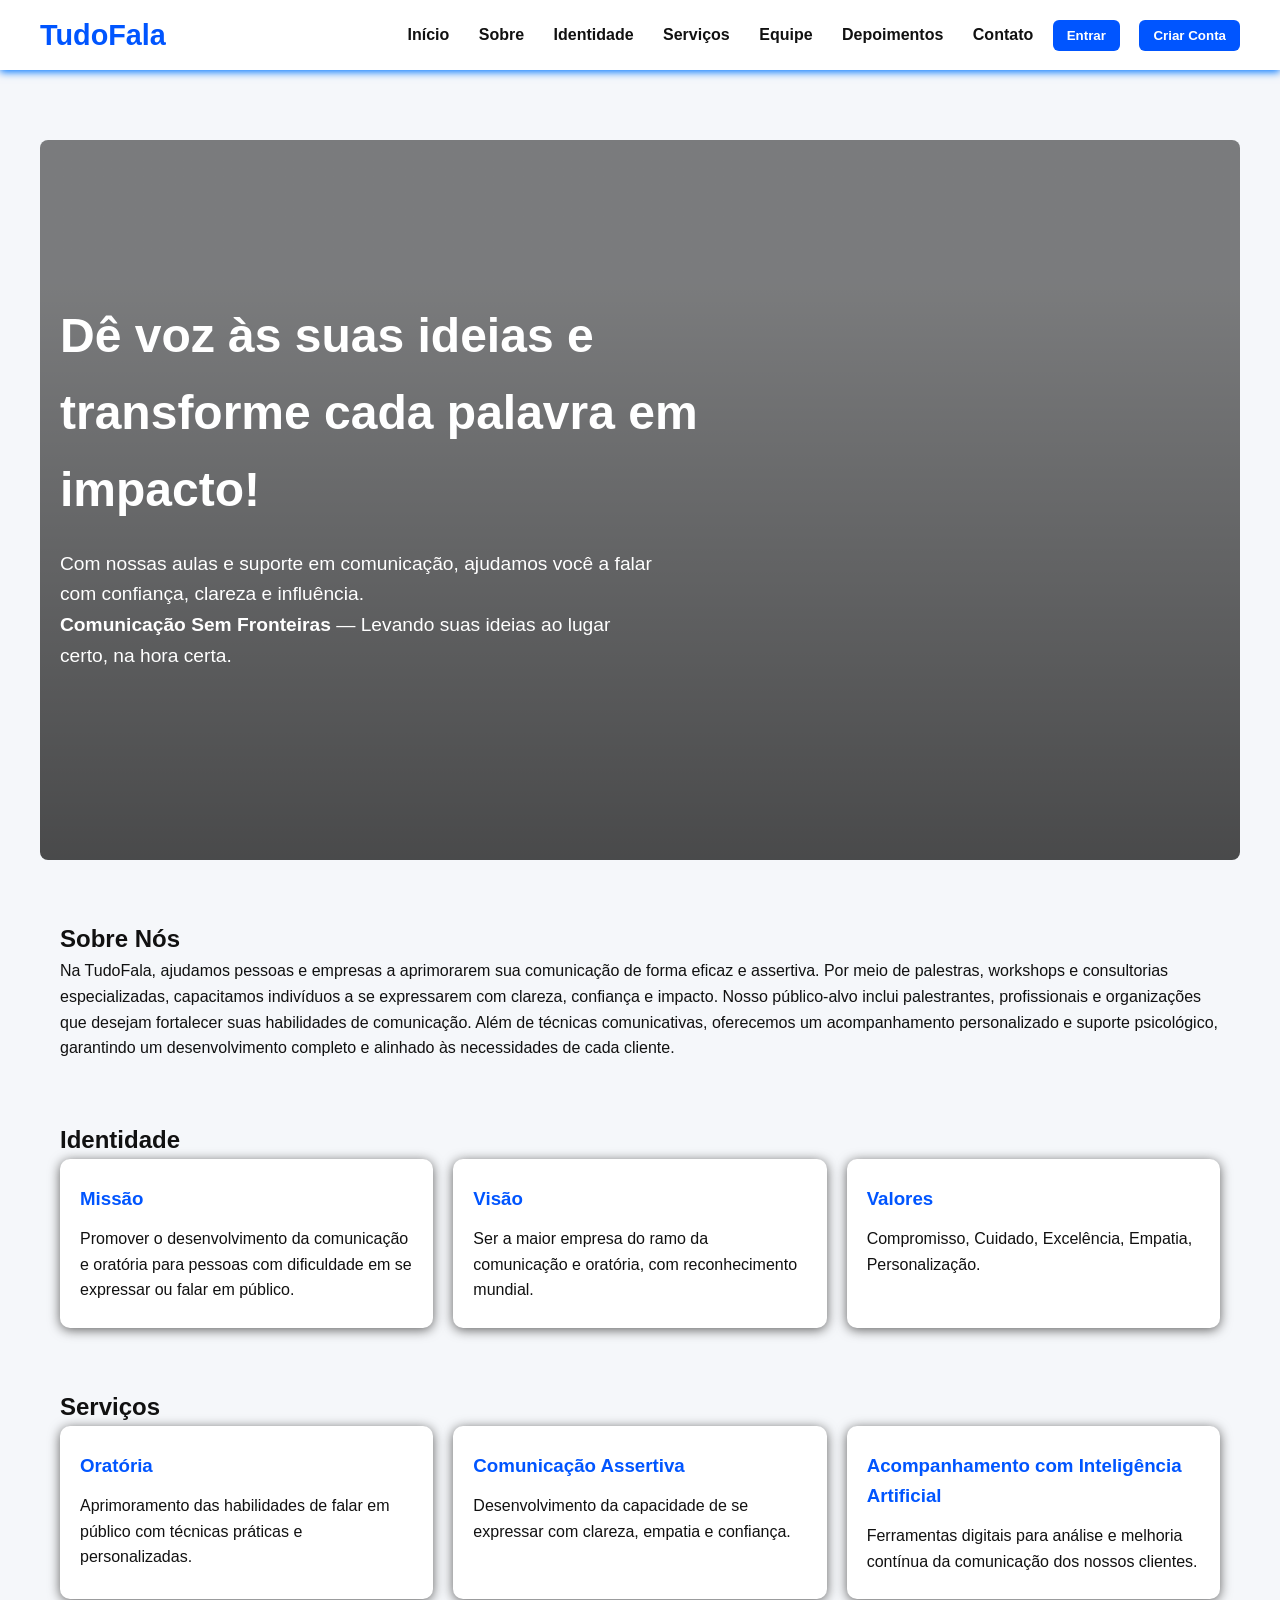
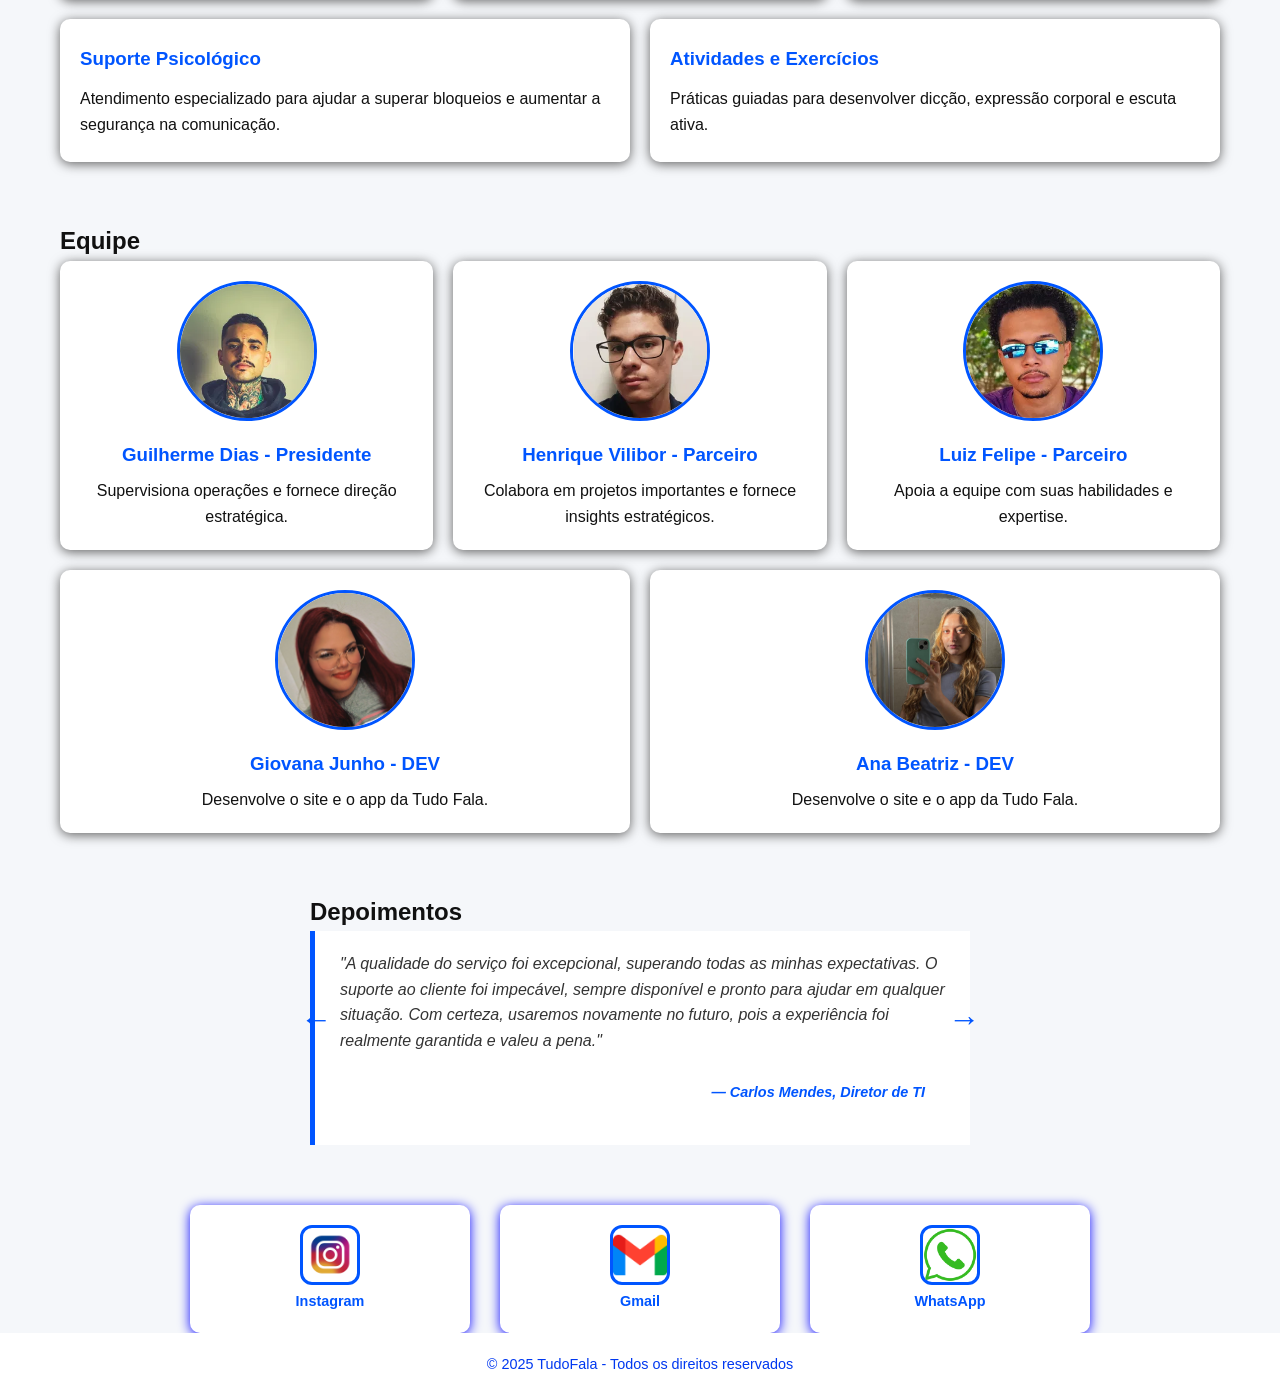
==== index.html @ 767786d1 "Add files via upload" ====
<!DOCTYPE html>
<html lang="pt-BR">
<head>
  <meta charset="UTF-8" />
  <meta name="viewport" content="width=device-width, initial-scale=1" />
  <title>TudoFala - Comunicação Inovadora</title>
  <link rel="stylesheet" href="styles.css" />
  <link rel="shortcut icon" type="image/x-icon" href="download-removebg-preview.png">

</head>
<body>

<header>
  
  <div class="logo" id="logo">TudoFala</div>
  <nav>
    <a href="#inicio">Início</a>
    <a href="#sobre">Sobre</a>
    <a href="#identidade">Identidade</a>
    <a href="#servicos">Serviços</a>
    <a href="#equipe">Equipe</a>
    <a href="#depoimentos">Depoimentos</a>
    <a href="#contato">Contato</a>
    <button id="btnLogin">Entrar</button>
    <button id="btnCriarConta">Criar Conta</button>
  </nav>
</header>

<main>

  <section id="inicio" class="hero">
    <h1>Dê voz às suas ideias e transforme cada palavra em impacto!</h1>
    <p>Com nossas aulas e suporte em comunicação, ajudamos você a falar com confiança, clareza e influência.<br><strong>Comunicação Sem Fronteiras</strong> — Levando suas ideias ao lugar certo, na hora certa.</p>
  </section>

  <section id="sobre">
    <h2>Sobre Nós</h2>
    <p>Na TudoFala, ajudamos pessoas e empresas a aprimorarem sua comunicação de forma eficaz e assertiva. Por meio de palestras, workshops e consultorias especializadas, capacitamos indivíduos a se expressarem com clareza,
    confiança e impacto. Nosso público-alvo inclui palestrantes, profissionais e organizações que desejam fortalecer suas habilidades de comunicação. Além de técnicas comunicativas, oferecemos um acompanhamento personalizado 
    e suporte psicológico, garantindo um desenvolvimento completo e alinhado às necessidades de cada cliente.</p>
  </section>

  <section id="identidade">
    <h2>Identidade</h2>
    <div class="card-container">
      <div class="card">
        <h3>Missão</h3>
        <p>Promover o desenvolvimento da comunicação e oratória para pessoas com dificuldade em se expressar ou falar em público.</p>
      </div>
      <div class="card">
        <h3>Visão</h3>
        <p>Ser a maior empresa do ramo da comunicação e oratória, com reconhecimento mundial.</p>
      </div>
      <div class="card">
        <h3>Valores</h3>
        <p>Compromisso, Cuidado, Excelência, Empatia, Personalização.</p>
      </div>
    </div>
  </section>

  <section id="servicos">
    <h2>Serviços</h2>
    <div class="card-container">
      <div class="card">
        <h3>Oratória</h3>
        <p>Aprimoramento das habilidades de falar em público com técnicas práticas e personalizadas.</p>
      </div>
      <div class="card">
        <h3>Comunicação Assertiva</h3>
        <p>Desenvolvimento da capacidade de se expressar com clareza, empatia e confiança.</p>
      </div>
      <div class="card">
        <h3>Acompanhamento com Inteligência Artificial</h3>
        <p>Ferramentas digitais para análise e melhoria contínua da comunicação dos nossos clientes.</p>
      </div>
      <div class="card">
        <h3>Suporte Psicológico</h3>
        <p>Atendimento especializado para ajudar a superar bloqueios e aumentar a segurança na comunicação.</p>
      </div>
      <div class="card">
        <h3>Atividades e Exercícios</h3>
        <p>Práticas guiadas para desenvolver dicção, expressão corporal e escuta ativa.</p>
      </div>
    </div>
  </section>

  <section id="equipe">
    <h2>Equipe</h2>
    <div class="card-container">
      <div class="team-member">
        <img src="guilherme.jpeg" alt="Guilherme Dias" />
        <h3>Guilherme Dias - Presidente</h3>
        <p>Supervisiona operações e fornece direção estratégica.</p>
      </div>
      <div class="team-member">
        <img src="henrique.jpeg" alt="Henrique Vilibor" />
        <h3>Henrique Vilibor - Parceiro</h3>
        <p>Colabora em projetos importantes e fornece insights estratégicos.</p>
      </div>
      <div class="team-member">
        <img src="luiz.jpeg" alt="Luiz Felipe" />
        <h3>Luiz Felipe - Parceiro</h3>
        <p>Apoia a equipe com suas habilidades e expertise.</p>
      </div>
      <div class="team-member">
        <img src="WhatsApp Image 2025-08-22 at 15.19.50.jpeg" alt="Giovana Junho"  class="rotate-img">
        <h3>Giovana Junho - DEV</h3>
        <p>Desenvolve o site e o app da Tudo Fala.</p>
      </div>
      <div class="team-member">
        <img src="WhatsApp Image 2025-08-22 at 15.19.55.jpeg" alt="Ana B" />
        <h3>Ana Beatriz - DEV</h3>
        <p>Desenvolve o site e o app da Tudo Fala.</p>
      </div>
    </div>
  </section>

  <section id="depoimentos" style="max-width: 700px; margin: 60px auto; position: relative;">
    <h2>Depoimentos</h2>
    <blockquote class="depoimento" style="display:none; margin-bottom: 20px; font-style: italic; color: #333;">
      "A qualidade do serviço foi excepcional, superando todas as minhas expectativas. O suporte ao cliente foi impecável, 
      sempre disponível e pronto para ajudar em qualquer situação. Com certeza, usaremos novamente no futuro, pois a experiência 
      foi realmente garantida e valeu a pena."
      <footer>— Carlos Mendes, Diretor de TI</footer>
    </blockquote>
    <blockquote class="depoimento" style="display:none; margin-bottom: 20px; font-style: italic; color: #333;">
      "O acompanhamento personalizado realmente fez diferença no meu desenvolvimento. A atenção aos detalhes e o feedback 
      constante foram fundamentais para que eu pudesse evoluir de maneira significativa. Senti que cada sessão era adaptada 
      às minhas necessidades, o que fez toda a diferença no meu progresso."
      <footer>— Ana Silva, Palestrante</footer>
    </blockquote>
    <blockquote class="depoimento" style="display:none; margin-bottom: 20px; font-style: italic; color: #333;">
      "Recomendo a TudoFala para qualquer profissional que queira melhorar sua comunicação de forma eficaz e impactante. A equipe
      é altamente qualificada e oferece um serviço excepcional, que realmente transforma a maneira como nos expressamos. Não hesite 
      em experimentar, pois os resultados são visíveis e visíveis."
      <footer>— Marcos Oliveira, Empresário</footer>
    </blockquote>

    <button id="prevDepoimento" aria-label="Depoimento anterior" style="position: absolute; top: 50%; left: 10px; transform: translateY(-50%); background: transparent; border: none; font-size: 2rem; color: #0055ff; cursor: pointer; user-select: none;">&#8592;</button>
    <button id="nextDepoimento" aria-label="Próximo depoimento" style="position: absolute; top: 50%; right: 10px; transform: translateY(-50%); background: transparent; border: none; font-size: 2rem; color: #0055ff; cursor: pointer; user-select: none;">&#8594;</button>
  </section>

  <div class="social-container">
  <div class="social-icon">
    <a href="https://instagram.com/_tudofala" target="_blank" rel="noopener">
      <img src="instagram - Copia.jpeg" alt="Instagram">
      <h3>Instagram</h3>
    </a>
  </div>

  <div class="social-icon">
    <a href="mailto:henriquevilibor@gmail.com" target="_blank" rel="noopener">
      <img src="gmail.jpeg" alt="Gmail">
      <h3>Gmail</h3>
    </a>
  </div>

  <div class="social-icon">
    <a href="https://api.whatsapp.com/send/?phone=5519997604732&text&type=phone_number&app_absent=0" 
       target="_blank" 
       rel="noopener">
      <img src="whatsapp.jpeg" alt="WhatsApp">
      <h3>WhatsApp</h3>
    </a>
  </div>
</div>


  <section id="areaRestrita">
    <h2>Área Restrita - Exercícios de Comunicação</h2>
    <p>Bem-vindo(a)! Escolha um exercício para começar:</p>
    <ul>
      <li><button>Exercício 1 - Dicção</button></li>
      <li><button>Exercício 2 - Expressão Corporal</button></li>
      <li><button>Exercício 3 - Escuta Ativa</button></li>
    </ul>
    <button id="btnSair">Sair</button>
  </section>

</main>

<footer>
  <p>© 2025 TudoFala - Todos os direitos reservados</p>
</footer>

<!-- Modal Login -->
<div class="modal-overlay" id="modalLogin">
  <div class="modal">
    <span class="close-btn" id="closeLogin">&times;</span>
    <h2>Entrar</h2>
    <form id="formLogin">
      <label for="loginUser">Usuário:</label>
      <input type="text" id="loginUser" name="loginUser" required />
      <label for="loginPass">Senha:</label>
      <input type="password" id="loginPass" name="loginPass" required />
      <button type="submit" class="submit-btn">Acessar</button>
    </form>
  </div>
</div>

<!-- Criar Conta -->
<div class="modal-overlay" id="modalCriarConta">
  <div class="modal">
    <span class="close-btn" id="closeCriar">&times;</span>
    <h2>Criar Conta</h2>
    <form id="formCriarConta">
      <label for="newUser">Nome de usuário:</label>
<input type="text" id="newUser" name="newUser" required />

<label for="newPass">Escolha uma senha:</label>
<input type="password" id="newPass" name="newPass" required />

<label for="newEmail">Email:</label>
<input type="email" id="newEmail" name="newEmail" required />

<label for="newPhone">Telefone:</label>
<input type="tel" id="newPhone" name="newPhone" required />

      <button type="submit" class="submit-btn">Criar Conta</button>
    </form>
  </div>
</div>

<script src="scripts.js"></script>

</body>
</html>
---- styles.css ----
/* Reset */
* {
  margin: 0; padding: 0; box-sizing: border-box;
}
body {
  font-family: 'Segoe UI', Tahoma, sans-serif;
  background-color: #f5f7fa;
  color: #111;
  line-height: 1.6;
  min-height: 100vh;
  display: flex;
  flex-direction: column;
}

/* Cabeçalho */
header {
  position: fixed;
  top: 0; left: 0; width: 100%;
  background: #fff;
  display: flex;
  justify-content: space-between;
  align-items: center;
  padding: 12px 40px;
  box-shadow: 0 2px 8px #0077ff;
  z-index: 1000;
}
header .logo {
  color: #0055ff;
  font-weight: 900;
  font-size: 1.8rem;
  cursor: pointer;
}
nav a {
  color: #111;
  margin-left: 25px;
  text-decoration: none;
  font-weight: 600;
  font-size: 1rem;
  transition: color 0.3s;
}
nav a:hover {
  color: #0055ff;
}
nav button {
  margin-left: 15px;
  background: #0055ff;
  border: none;
  padding: 8px 14px;
  border-radius: 6px;
  cursor: pointer;
  font-weight: 700;
  color: #fff;
  transition: background-color 0.3s;
}
nav button:hover {
  background: #0077ff;
}

main {
  margin-top: 80px;
  flex: 1;
}

section {
  max-width: 1200px;
  margin: 60px auto;
  padding: 0 20px;
}

/* Hero */
.hero {
  height: 80vh;
  background:
    linear-gradient(180deg, rgba(0,0,0,0.5) 20%, rgba(0,0,0,0.7) 100%),
    url('https://images.unsplash.com/photo-1504384308090-c894fdcc538d') center/cover no-repeat;
  display: flex;
  flex-direction: column;
  justify-content: center;
  color: #fff;
  padding: 0 20px;
  text-align: left;
  border-radius: 8px;
}
.hero h1 {
  font-size: 3rem;
  margin-bottom: 20px;
  font-weight: 900;
  max-width: 700px;
}
.hero p {
  font-size: 1.2rem;
  max-width: 600px;
  margin-bottom: 30px;
}
.hero button {
  background: #ff6600;
  border: none;
  padding: 14px 30px;
  font-weight: 700;
  font-size: 1.1rem;
  border-radius: 6px;
  cursor: pointer;
  color: #fff;
  width: fit-content;
}
.hero button:hover {
  background: #e55b00;
}

/* Cards container */
.card-container {
  display: flex;
  flex-wrap: wrap;
  gap: 20px;
  justify-content: flex-start;
}

/* Cards */
.card {
  background: #fff;
  border-radius: 10px;
  padding: 25px 20px;
  box-shadow: 0 2px 12px #606060;
  flex: 1 1 280px;
  min-width: 280px;
  transition: transform 0.3s ease, box-shadow 0.3s ease;
}
.card:hover {
  transform: translateY(-5px);
  box-shadow: 0 6px 20px rgb(210, 191, 15);
}
.card h3 {
  color: #0055ff;
  margin-bottom: 12px;
  font-weight: 700;
}

/* Equipe */
.team-member {
  background: #fff;
  border-radius: 10px;
  padding: 20px;
  box-shadow: 0 2px 12px #606060;
  text-align: center;
  flex: 1 1 280px;
  min-width: 280px;
  transition: transform 0.3s ease;
}
.team-member:hover {
  transform: translateY(-5px);
}
.team-member img {
  width: 140px;
  height: 140px;
  object-fit: cover;
  border-radius: 50%;
  margin-bottom: 12px;
  border: 3px solid #0055ff;
}
.team-member h3 {
  color: #0055ff;
  margin-bottom: 8px;
}
.rotate-img {
  transform: rotate(-90deg);
}


/* Depoimentos */
#depoimentos blockquote {
  background: #fff;
  border-left: 5px solid #0055ff;
  padding: 20px 25px;
  font-style: italic;
  margin-bottom: 20px;
  color: #333;
  max-width: 700px;
}
#depoimentos blockquote footer {
  margin-top: 8px;
  font-weight: 700;
  color: #0055ff;
  text-align: right;
}

/* Contato */
.social-container {
  display: flex;
  justify-content: center;  /* centraliza os ícones */
  gap: 30px;                /* espaço entre eles */
  flex-wrap: wrap;          /* quebra linha se a tela for pequena */
  margin-top: 20px;
}

.social-icon a {
  display: flex;
  flex-direction: column;   /* imagem em cima, texto embaixo */
  align-items: center;
  text-decoration: none;
  transition: transform 0.3s ease;
}

.social-icon a img {
  width: 60px;   /* 🔹 diminui o tamanho da imagem */
  height: 60px;
  object-fit: cover;
  border-radius: 12px; /* opcional */
  margin-bottom: 5px;
}

.social-icon a h3 {
  font-size: 0.9rem; /* 🔹 diminui o tamanho do texto */
  color: #0055ff;
  margin: 0;
}

.social-icon a:hover {
  transform: scale(1.1); /* cresce um pouco no hover */
}


/* Área restrita */
#areaRestrita {
  background: #e0e7ff;
  border-radius: 10px;
  padding: 30px;
  max-width: 600px;
  margin: 0 auto 80px auto;
  display: none;
  text-align: center;
}
#areaRestrita ul {
  list-style: none;
  margin: 20px 0;
}
#areaRestrita ul li button {
  padding: 12px 20px;
  margin: 6px;
  border-radius: 6px;
  border: none;
  background: #0055ff;
  color: #fff;
  font-weight: 700;
  cursor: pointer;
  transition: background-color 0.3s;
}
#areaRestrita ul li button:hover {
  background: #0077ff;
}
#btnSair {
  margin-top: 20px;
  background: #cc0000;
}
#btnSair:hover {
  background: #ff1a1a;
}

/* Rodapé */
footer {
  text-align: center;
  background: #ffffff;
  color: #0038f0;
  padding: 20px;
  font-size: 0.9rem;
}

/* Modal */
.modal-overlay {
  position: fixed;
  top: 0; left: 0; right: 0; bottom: 0;
  background: rgba(0,0,0,0.5);
  display: none;
  justify-content: center;
  align-items: center;
  z-index: 1500;
}
.modal {
  background: #fff;
  padding: 30px 40px;
  border-radius: 10px;
  width: 90%;
  max-width: 400px;
  position: relative;
  box-shadow: 0 4px 20px rgb(255, 157, 0);
}
.close-btn {
  position: absolute;
  right: 15px;
  top: 10px;
  font-size: 2rem;
  cursor: pointer;
  color: #999;
  user-select: none;
}
.close-btn:hover {
  color: #555;
}
form label {
  display: block;
  margin-bottom: 8px;
  font-weight: 600;
}
form input {
  width: 100%;
  padding: 10px 12px;
  margin-bottom: 20px;
  border-radius: 6px;
  border: 1px solid #ccc;
  font-size: 1rem;
}
.submit-btn {
  background: #0055ff;
  color: #fff;
  border: none;
  padding: 12px 25px;
  border-radius: 8px;
  font-weight: 700;
  cursor: pointer;
  transition: background-color 0.3s;
}
.submit-btn:hover {
  background: #0077ff;
}

/* Responsivo */
@media (max-width: 768px) {
  .card-container {
    flex-direction: column;
  }
  nav {
    display: flex;
    flex-wrap: wrap;
  }
  nav a, nav button {
    margin: 10px 10px 0 0;
  }
  header {
    flex-direction: column;
    align-items: flex-start;
    padding: 20px;
  }
  .hero h1 {
    font-size: 2rem;
  }
}
.social-container {
  display: flex;
  justify-content: space-between; /* espaço igual entre os quadrados */
  max-width: 900px; /* largura máxima para centralizar na página */
  margin: 0 auto; /* centralizar horizontalmente */
  gap: 20px; /* espaço entre os quadrados */
}

.social-icon {
  background: #fff;
  border-radius: 10px;
  box-shadow: 0 2px 12px rgba(4, 0, 255, 0.968);
  padding: 20px;
  flex: 1; /* faz os 3 quadrados ocuparem a mesma largura */
  max-width: 280px; /* limita o tamanho máximo para cada quadrado */
  text-align: center;
  cursor: pointer;
  transition: transform 0.3s ease;
}

.social-icon:hover {
  transform: translateY(-5px);
}

.social-icon img {
  width: 100%;    /* preenche toda a largura do quadrado */
  height: 200px;  /* altura fixa para as imagens */
  object-fit: cover;
  border-radius: 10px;
  margin-bottom: 12px;
  border: 3px solid #0055ff;
}

.social-icon h3 {
  color: #0055ff;
  margin: 0;
  font-size: 1.1rem;
}
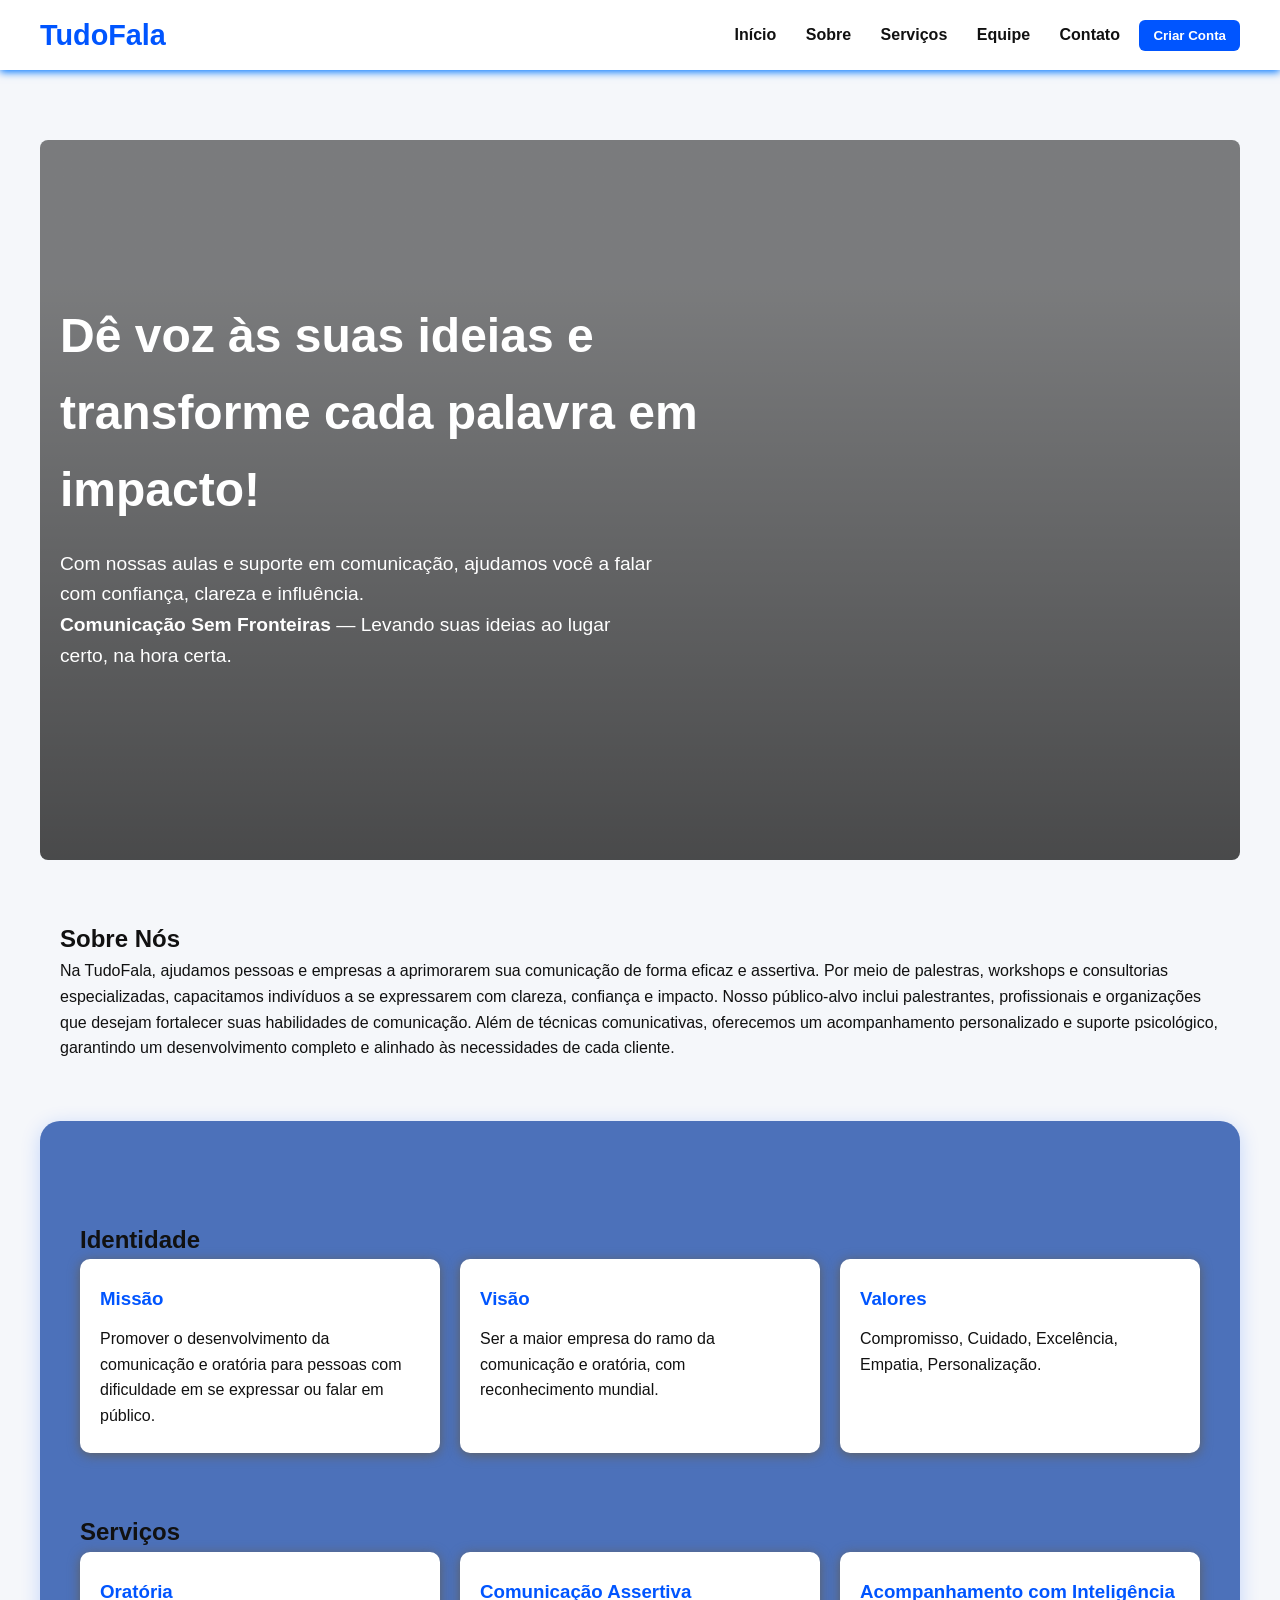
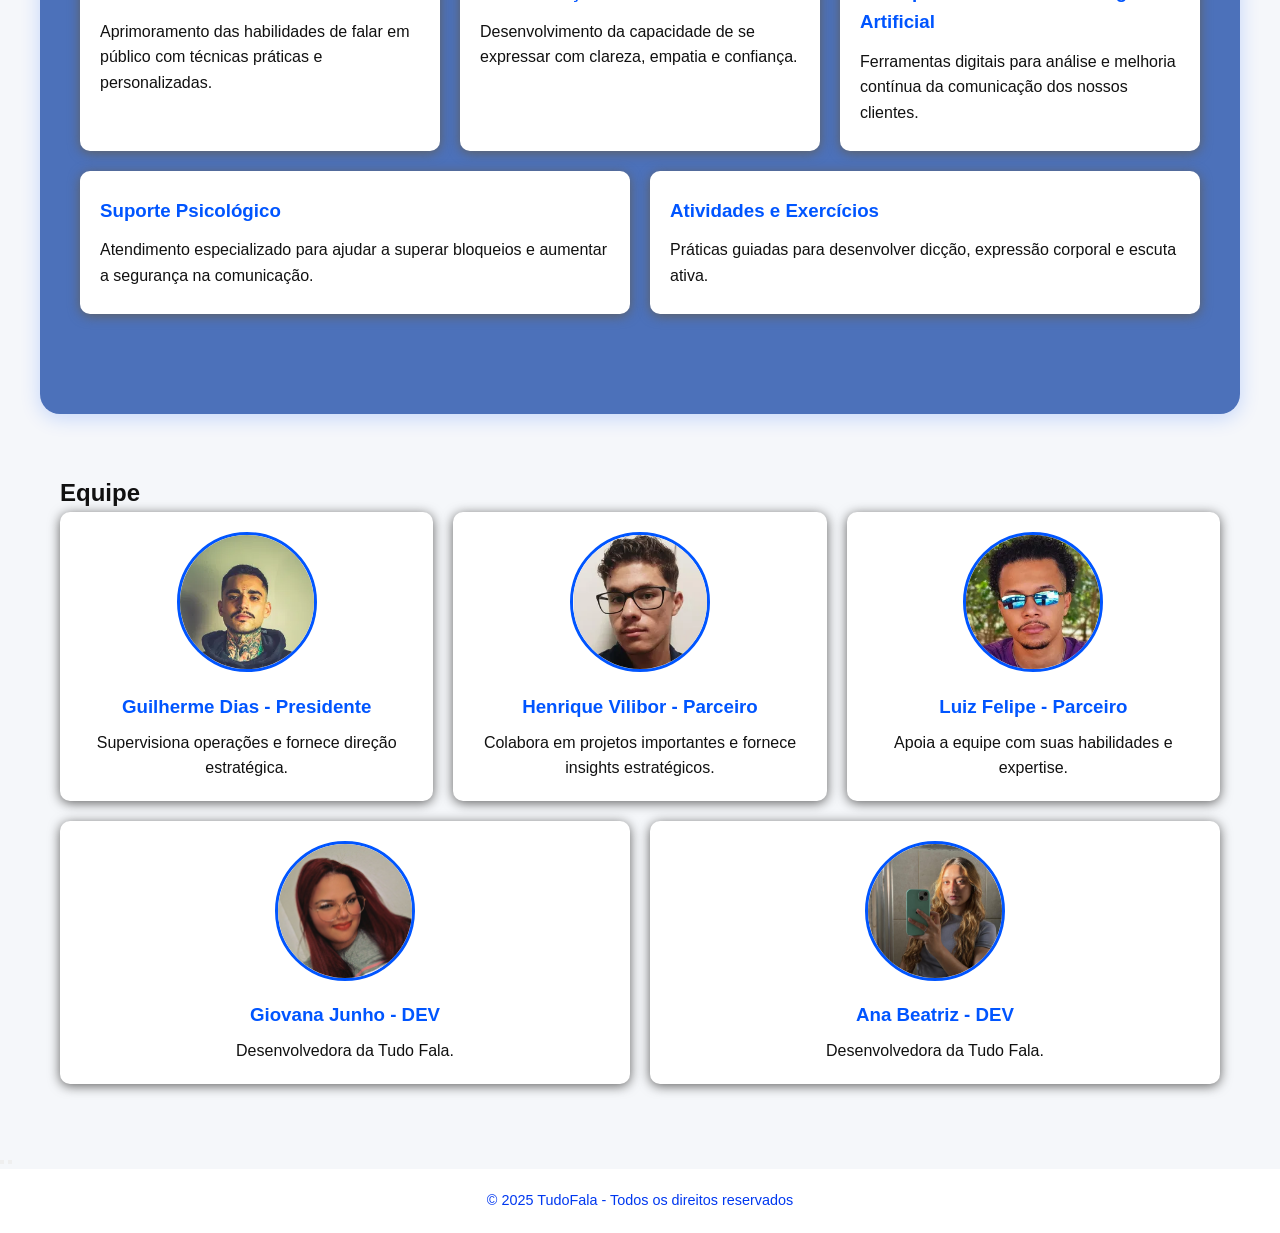
==== commit c176eb6a: "aiai" ====
--- a/index.html
+++ b/index.html
@@ -4,7 +4,7 @@
   <meta charset="UTF-8" />
   <meta name="viewport" content="width=device-width, initial-scale=1" />
   <title>TudoFala - Comunicação Inovadora</title>
-  <link rel="stylesheet" href="styles.css" />
+  <link rel="stylesheet" href="assents/css/inicial.css" />
   <link rel="shortcut icon" type="image/x-icon" href="download-removebg-preview.png">
 
 </head>
@@ -16,12 +16,9 @@
   <nav>
     <a href="#inicio">Início</a>
     <a href="#sobre">Sobre</a>
-    <a href="#identidade">Identidade</a>
     <a href="#servicos">Serviços</a>
     <a href="#equipe">Equipe</a>
-    <a href="#depoimentos">Depoimentos</a>
     <a href="#contato">Contato</a>
-    <button id="btnLogin">Entrar</button>
     <button id="btnCriarConta">Criar Conta</button>
   </nav>
 </header>
@@ -40,7 +37,7 @@
     e suporte psicológico, garantindo um desenvolvimento completo e alinhado às necessidades de cada cliente.</p>
   </section>
 
-  <section id="identidade">
+  <div class="fundo-retangular"><section id="identidade">
     <h2>Identidade</h2>
     <div class="card-container">
       <div class="card">
@@ -82,99 +79,40 @@
         <p>Práticas guiadas para desenvolver dicção, expressão corporal e escuta ativa.</p>
       </div>
     </div>
-  </section>
+  </section></div>
 
   <section id="equipe">
     <h2>Equipe</h2>
     <div class="card-container">
       <div class="team-member">
-        <img src="guilherme.jpeg" alt="Guilherme Dias" />
+        <img src="/assents/img/guilherme.jpeg" alt="Guilherme Dias" />
         <h3>Guilherme Dias - Presidente</h3>
         <p>Supervisiona operações e fornece direção estratégica.</p>
       </div>
       <div class="team-member">
-        <img src="henrique.jpeg" alt="Henrique Vilibor" />
+        <img src="/assents/img/henrique.jpeg" alt="Henrique Vilibor" />
         <h3>Henrique Vilibor - Parceiro</h3>
         <p>Colabora em projetos importantes e fornece insights estratégicos.</p>
       </div>
       <div class="team-member">
-        <img src="luiz.jpeg" alt="Luiz Felipe" />
+        <img src="/assents/img/luiz.jpeg" alt="Luiz Felipe" />
         <h3>Luiz Felipe - Parceiro</h3>
         <p>Apoia a equipe com suas habilidades e expertise.</p>
       </div>
       <div class="team-member">
-        <img src="WhatsApp Image 2025-08-22 at 15.19.50.jpeg" alt="Giovana Junho"  class="rotate-img">
+        <img src="/assents/img/WhatsApp Image 2025-08-22 at 15.19.50.jpeg" alt="Giovana Junho"  class="rotate-img">
         <h3>Giovana Junho - DEV</h3>
-        <p>Desenvolve o site e o app da Tudo Fala.</p>
-      </div>
-      <div class="team-member">
-        <img src="WhatsApp Image 2025-08-22 at 15.19.55.jpeg" alt="Ana B" />
+        <p>Desenvolvedora da Tudo Fala.</p>
+      </div>
+      <div class="team-member">
+        <img src="/assents/img/WhatsApp Image 2025-08-22 at 15.19.55.jpeg" alt="Ana B" />
         <h3>Ana Beatriz - DEV</h3>
-        <p>Desenvolve o site e o app da Tudo Fala.</p>
+        <p>Desenvolvedora da Tudo Fala.</p>
       </div>
     </div>
   </section>
-
-  <section id="depoimentos" style="max-width: 700px; margin: 60px auto; position: relative;">
-    <h2>Depoimentos</h2>
-    <blockquote class="depoimento" style="display:none; margin-bottom: 20px; font-style: italic; color: #333;">
-      "A qualidade do serviço foi excepcional, superando todas as minhas expectativas. O suporte ao cliente foi impecável, 
-      sempre disponível e pronto para ajudar em qualquer situação. Com certeza, usaremos novamente no futuro, pois a experiência 
-      foi realmente garantida e valeu a pena."
-      <footer>— Carlos Mendes, Diretor de TI</footer>
-    </blockquote>
-    <blockquote class="depoimento" style="display:none; margin-bottom: 20px; font-style: italic; color: #333;">
-      "O acompanhamento personalizado realmente fez diferença no meu desenvolvimento. A atenção aos detalhes e o feedback 
-      constante foram fundamentais para que eu pudesse evoluir de maneira significativa. Senti que cada sessão era adaptada 
-      às minhas necessidades, o que fez toda a diferença no meu progresso."
-      <footer>— Ana Silva, Palestrante</footer>
-    </blockquote>
-    <blockquote class="depoimento" style="display:none; margin-bottom: 20px; font-style: italic; color: #333;">
-      "Recomendo a TudoFala para qualquer profissional que queira melhorar sua comunicação de forma eficaz e impactante. A equipe
-      é altamente qualificada e oferece um serviço excepcional, que realmente transforma a maneira como nos expressamos. Não hesite 
-      em experimentar, pois os resultados são visíveis e visíveis."
-      <footer>— Marcos Oliveira, Empresário</footer>
-    </blockquote>
-
-    <button id="prevDepoimento" aria-label="Depoimento anterior" style="position: absolute; top: 50%; left: 10px; transform: translateY(-50%); background: transparent; border: none; font-size: 2rem; color: #0055ff; cursor: pointer; user-select: none;">&#8592;</button>
-    <button id="nextDepoimento" aria-label="Próximo depoimento" style="position: absolute; top: 50%; right: 10px; transform: translateY(-50%); background: transparent; border: none; font-size: 2rem; color: #0055ff; cursor: pointer; user-select: none;">&#8594;</button>
-  </section>
-
-  <div class="social-container">
-  <div class="social-icon">
-    <a href="https://instagram.com/_tudofala" target="_blank" rel="noopener">
-      <img src="instagram - Copia.jpeg" alt="Instagram">
-      <h3>Instagram</h3>
-    </a>
-  </div>
-
-  <div class="social-icon">
-    <a href="mailto:henriquevilibor@gmail.com" target="_blank" rel="noopener">
-      <img src="gmail.jpeg" alt="Gmail">
-      <h3>Gmail</h3>
-    </a>
-  </div>
-
-  <div class="social-icon">
-    <a href="https://api.whatsapp.com/send/?phone=5519997604732&text&type=phone_number&app_absent=0" 
-       target="_blank" 
-       rel="noopener">
-      <img src="whatsapp.jpeg" alt="WhatsApp">
-      <h3>WhatsApp</h3>
-    </a>
-  </div>
-</div>
-
-
-  <section id="areaRestrita">
-    <h2>Área Restrita - Exercícios de Comunicação</h2>
-    <p>Bem-vindo(a)! Escolha um exercício para começar:</p>
-    <ul>
-      <li><button>Exercício 1 - Dicção</button></li>
-      <li><button>Exercício 2 - Expressão Corporal</button></li>
-      <li><button>Exercício 3 - Escuta Ativa</button></li>
-    </ul>
-    <button id="btnSair">Sair</button>
+    <button id="prevDepoimento"></button>
+    <button id="nextDepoimento" ></button>
   </section>
 
 </main>
@@ -216,12 +154,47 @@
 <label for="newPhone">Telefone:</label>
 <input type="tel" id="newPhone" name="newPhone" required />
 
-      <button type="submit" class="submit-btn">Criar Conta</button>
-    </form>
-  </div>
+<label for="newPurpose">Finalidade da Plataforma:</label>
+<select id="newPurpose" name="newPurpose" required onchange="toggleOtherPurpose(this)">
+  <option value="pessoal">Pessoal</option>
+  <option value="profissional">Profissional</option>
+  <option value="educacional">Educacional</option>
+  <option value="outro">Outros</option>
+</select>
+<input type="text" id="otherPurpose" name="otherPurpose" placeholder="Especifique a finalidade" style="display:none;" />
+
+<script>
+function toggleOtherPurpose(select) {
+  const otherPurposeInput = document.getElementById('otherPurpose');
+  if (select.value === 'outro') {
+    otherPurposeInput.style.display = 'block';
+  } else {
+    otherPurposeInput.style.display = 'none';
+  }
+}
+</script>
+</select>
+
+<div style="text-align:center; margin-top:20px;">
+  <p style="font-size:0.95rem; color:#333;">
+    Já tem conta?
+    <span id="linkParaLogin" style="
+      color:#0055ff;
+      cursor:pointer;
+      font-weight:700;
+      text-decoration:underline;
+      transition:color 0.3s ease;
+    ">Entrar</span>
+  </p>
 </div>
 
-<script src="scripts.js"></script>
+<button type="submit" class="submit-btn" style="
+  margin-top:15px;
+  width:100%;
+">Criar Conta</button>
+
+
+<script src="assents/js/inicial.js"></script>
 
 </body>
 </html>
--- a/assents/css/inicial.css
+++ b/assents/css/inicial.css
@@ -0,0 +1,446 @@
+/* Reset */
+* {
+  margin: 0; padding: 0; box-sizing: border-box;
+}
+body {
+  font-family: 'Segoe UI', Tahoma, sans-serif;
+  background-color: #f5f7fa;
+  color: #111;
+  line-height: 1.6;
+  min-height: 100vh;
+  display: flex;
+  flex-direction: column;
+}
+
+/* Cabeçalho */
+header {
+  position: fixed;
+  top: 0; left: 0; width: 100%;
+  background: #fff;
+  display: flex;
+  justify-content: space-between;
+  align-items: center;
+  padding: 12px 40px;
+  box-shadow: 0 2px 8px #0077ff;
+  z-index: 1000;
+}
+header .logo {
+  color: #0055ff;
+  font-weight: 900;
+  font-size: 1.8rem;
+  cursor: pointer;
+}
+nav a {
+  color: #111;
+  margin-left: 25px;
+  text-decoration: none;
+  font-weight: 600;
+  font-size: 1rem;
+  transition: color 0.3s;
+}
+nav a:hover {
+  color: #0055ff;
+}
+nav button {
+  margin-left: 15px;
+  background: #0055ff;
+  border: none;
+  padding: 8px 14px;
+  border-radius: 6px;
+  cursor: pointer;
+  font-weight: 700;
+  color: #fff;
+  transition: background-color 0.3s;
+}
+nav button:hover {
+  background: #0077ff;
+}
+
+main {
+  margin-top: 80px;
+  flex: 1;
+}
+
+section {
+  max-width: 1200px;
+  margin: 60px auto;
+  padding: 0 20px;
+}
+
+/* Hero */
+.hero {
+  height: 80vh;
+  background:
+    linear-gradient(180deg, rgba(0,0,0,0.5) 20%, rgba(0,0,0,0.7) 100%),
+    url('https://images.unsplash.com/photo-1504384308090-c894fdcc538d') center/cover no-repeat;
+  display: flex;
+  flex-direction: column;
+  justify-content: center;
+  color: #fff;
+  padding: 0 20px;
+  text-align: left;
+  border-radius: 8px;
+}
+.hero h1 {
+  font-size: 3rem;
+  margin-bottom: 20px;
+  font-weight: 900;
+  max-width: 700px;
+}
+.hero p {
+  font-size: 1.2rem;
+  max-width: 600px;
+  margin-bottom: 30px;
+}
+.hero button {
+  background: #ff6600;
+  border: none;
+  padding: 14px 30px;
+  font-weight: 700;
+  font-size: 1.1rem;
+  border-radius: 6px;
+  cursor: pointer;
+  color: #fff;
+  width: fit-content;
+}
+.hero button:hover {
+  background: #e55b00;
+}
+
+/* Cards container */
+.card-container {
+  display: flex;
+  flex-wrap: wrap;
+  gap: 20px;
+  justify-content: flex-start;
+}
+
+/* Cards */
+.card {
+  background: #fff;
+  border-radius: 10px;
+  padding: 25px 20px;
+  box-shadow: 0 2px 12px #606060;
+  flex: 1 1 280px;
+  min-width: 280px;
+  transition: transform 0.3s ease, box-shadow 0.3s ease;
+}
+.card:hover {
+  transform: translateY(-5px);
+  box-shadow: 0 6px 20px rgb(210, 191, 15);
+}
+.card h3 {
+  color: #0055ff;
+  margin-bottom: 12px;
+  font-weight: 700;
+}
+
+/* Equipe */
+.team-member {
+  background: #fff;
+  border-radius: 10px;
+  padding: 20px;
+  box-shadow: 0 2px 12px #606060;
+  text-align: center;
+  flex: 1 1 280px;
+  min-width: 280px;
+  transition: transform 0.3s ease;
+}
+.team-member:hover {
+  transform: translateY(-5px);
+}
+.team-member img {
+  width: 140px;
+  height: 140px;
+  object-fit: cover;
+  border-radius: 50%;
+  margin-bottom: 12px;
+  border: 3px solid #0055ff;
+}
+.team-member h3 {
+  color: #0055ff;
+  margin-bottom: 8px;
+}
+.rotate-img {
+  transform: rotate(-90deg);
+}
+
+
+/* Depoimentos */
+#depoimentos blockquote {
+  background: #fff;
+  border-left: 5px solid #0055ff;
+  padding: 20px 25px;
+  font-style: italic;
+  margin-bottom: 20px;
+  color: #333;
+  max-width: 700px;
+}
+#depoimentos blockquote footer {
+  margin-top: 8px;
+  font-weight: 700;
+  color: #0055ff;
+  text-align: right;
+}
+
+/* Contato */
+.social-container {
+  display: flex;
+  justify-content: center;  /* centraliza os ícones */
+  gap: 30px;                /* espaço entre eles */
+  flex-wrap: wrap;          /* quebra linha se a tela for pequena */
+  margin-top: 20px;
+}
+
+.social-icon a {
+  display: flex;
+  flex-direction: column;   /* imagem em cima, texto embaixo */
+  align-items: center;
+  text-decoration: none;
+  transition: transform 0.3s ease;
+}
+
+.social-icon a img {
+  width: 60px;   /* 🔹 diminui o tamanho da imagem */
+  height: 60px;
+  object-fit: cover;
+  border-radius: 12px; /* opcional */
+  margin-bottom: 5px;
+}
+
+.social-icon a h3 {
+  font-size: 0.9rem; /* 🔹 diminui o tamanho do texto */
+  color: #0055ff;
+  margin: 0;
+}
+
+.social-icon a:hover {
+  transform: scale(1.1); /* cresce um pouco no hover */
+}
+
+
+/* Área restrita */
+#areaRestrita {
+  background: #e0e7ff;
+  border-radius: 10px;
+  padding: 30px;
+  max-width: 600px;
+  margin: 0 auto 80px auto;
+  display: none;
+  text-align: center;
+}
+#areaRestrita ul {
+  list-style: none;
+  margin: 20px 0;
+}
+#areaRestrita ul li button {
+  padding: 12px 20px;
+  margin: 6px;
+  border-radius: 6px;
+  border: none;
+  background: #0055ff;
+  color: #fff;
+  font-weight: 700;
+  cursor: pointer;
+  transition: background-color 0.3s;
+}
+#areaRestrita ul li button:hover {
+  background: #0077ff;
+}
+#btnSair {
+  margin-top: 20px;
+  background: #cc0000;
+}
+#btnSair:hover {
+  background: #ff1a1a;
+}
+
+/* Rodapé */
+footer {
+  text-align: center;
+  background: #ffffff;
+  color: #0038f0;
+  padding: 20px;
+  font-size: 0.9rem;
+}
+
+/* Modal */
+.modal-overlay {
+  position: fixed;
+  top: 0; left: 0; right: 0; bottom: 0;
+  background: rgba(0,0,0,0.5);
+  display: none;
+  justify-content: center;
+  align-items: center;
+  z-index: 1500;
+}
+.modal {
+  background: #fff;
+  padding: 30px 40px;
+  border-radius: 10px;
+  width: 90%;
+  max-width: 400px;
+  position: relative;
+  box-shadow: 0 4px 20px rgb(255, 157, 0);
+}
+.close-btn {
+  position: absolute;
+  right: 15px;
+  top: 10px;
+  font-size: 2rem;
+  cursor: pointer;
+  color: #999;
+  user-select: none;
+}
+.close-btn:hover {
+  color: #555;
+}
+form label {
+  display: block;
+  margin-bottom: 8px;
+  font-weight: 600;
+}
+form input {
+  width: 100%;
+  padding: 10px 12px;
+  margin-bottom: 20px;
+  border-radius: 6px;
+  border: 1px solid #ccc;
+  font-size: 1rem;
+}
+.submit-btn {
+  background: #0055ff;
+  color: #fff;
+  border: none;
+  padding: 12px 25px;
+  border-radius: 8px;
+  font-weight: 700;
+  cursor: pointer;
+  transition: background-color 0.3s;
+}
+.submit-btn:hover {
+  background: #0077ff;
+}
+
+/* Responsivo */
+@media (max-width: 768px) {
+  .card-container {
+    flex-direction: column;
+  }
+  nav {
+    display: flex;
+    flex-wrap: wrap;
+  }
+  nav a, nav button {
+    margin: 10px 10px 0 0;
+  }
+  header {
+    flex-direction: column;
+    align-items: flex-start;
+    padding: 20px;
+  }
+  .hero h1 {
+    font-size: 2rem;
+  }
+}
+.social-container {
+  display: flex;
+  justify-content: space-between; /* espaço igual entre os quadrados */
+  max-width: 900px; /* largura máxima para centralizar na página */
+  margin: 0 auto; /* centralizar horizontalmente */
+  gap: 20px; /* espaço entre os quadrados */
+}
+
+.social-icon {
+  background: #fff;
+  border-radius: 10px;
+  box-shadow: 0 2px 12px rgba(4, 0, 255, 0.968);
+  padding: 20px;
+  flex: 1; /* faz os 3 quadrados ocuparem a mesma largura */
+  max-width: 280px; /* limita o tamanho máximo para cada quadrado */
+  text-align: center;
+  cursor: pointer;
+  transition: transform 0.3s ease;
+}
+
+.social-icon:hover {
+  transform: translateY(-5px);
+}
+
+.social-icon img {
+  width: 100%;    /* preenche toda a largura do quadrado */
+  height: 200px;  /* altura fixa para as imagens */
+  object-fit: cover;
+  border-radius: 10px;
+  margin-bottom: 12px;
+  border: 3px solid #0055ff;
+}
+
+.social-icon h3 {
+  color: #0055ff;
+  margin: 0;
+  font-size: 1.1rem;
+}
+
+.fundo-retangular {
+  background-color: #4c71ba; /* cor do fundo do retângulo */
+  padding: 40px 20px;         /* espaçamento interno */
+  border-radius: 20px;        /* cantos arredondados (opcional) */
+  margin: 60px auto;           /* espaço acima/abaixo e centraliza */
+  max-width: 1200px;          /* limita largura para não esticar demais */
+  box-shadow: 0 4px 20px rgba(0, 85, 255, 0.2); /* sombra leve */
+}
+
+/* Opcional: ajusta cards internos para harmonizar */
+.fundo-retangular .card-container {
+  gap: 20px;
+}
+
+.submit-btn {
+  background: linear-gradient(135deg, #0055ff, #00aaff);
+  color: #fff;
+  border: none;
+  padding: 14px 28px;
+  border-radius: 10px;
+  font-weight: 700;
+  font-size: 1rem;
+  cursor: pointer;
+  box-shadow: 0 4px 12px rgba(0, 85, 255, 0.4);
+  transition: transform 0.3s ease, box-shadow 0.3s ease;
+}
+.submit-btn:hover {
+  transform: translateY(-2px);
+  box-shadow: 0 6px 16px rgba(0, 85, 255, 0.6);
+}
+
+select,
+input[type="text"],
+input[type="email"],
+input[type="password"],
+input[type="tel"] {
+  width: 100%;
+  padding: 12px 14px;
+  margin-bottom: 20px;
+  border: 1px solid #ccc;
+  border-radius: 8px;
+  font-size: 1rem;
+  font-family: 'Segoe UI', Tahoma, sans-serif;
+  transition: border-color 0.3s ease, box-shadow 0.3s ease;
+}
+
+select:focus,
+input:focus {
+  border-color: #0055ff;
+  box-shadow: 0 0 0 3px rgba(0, 85, 255, 0.2);
+  outline: none;
+}
+
+select {
+  background-color: #fff;
+  appearance: none;
+  background-image: url("data:image/svg+xml;charset=US-ASCII,%3Csvg xmlns='http://www.w3.org/2000/svg' width='16' height='16' fill='%230055ff' class='bi bi-caret-down-fill' viewBox='0 0 16 16'%3E%3Cpath d='M7.247 11.14l-4.796-5.481C2.07 5.21 2.522 4.5 3.25 4.5h9.5c.728 0 1.18.71.799 1.159l-4.796 5.48a1 1 0 0 1-1.506 0z'/%3E%3C/svg%3E");
+  background-repeat: no-repeat;
+  background-position: right 12px center;
+  background-size: 16px;
+}
+
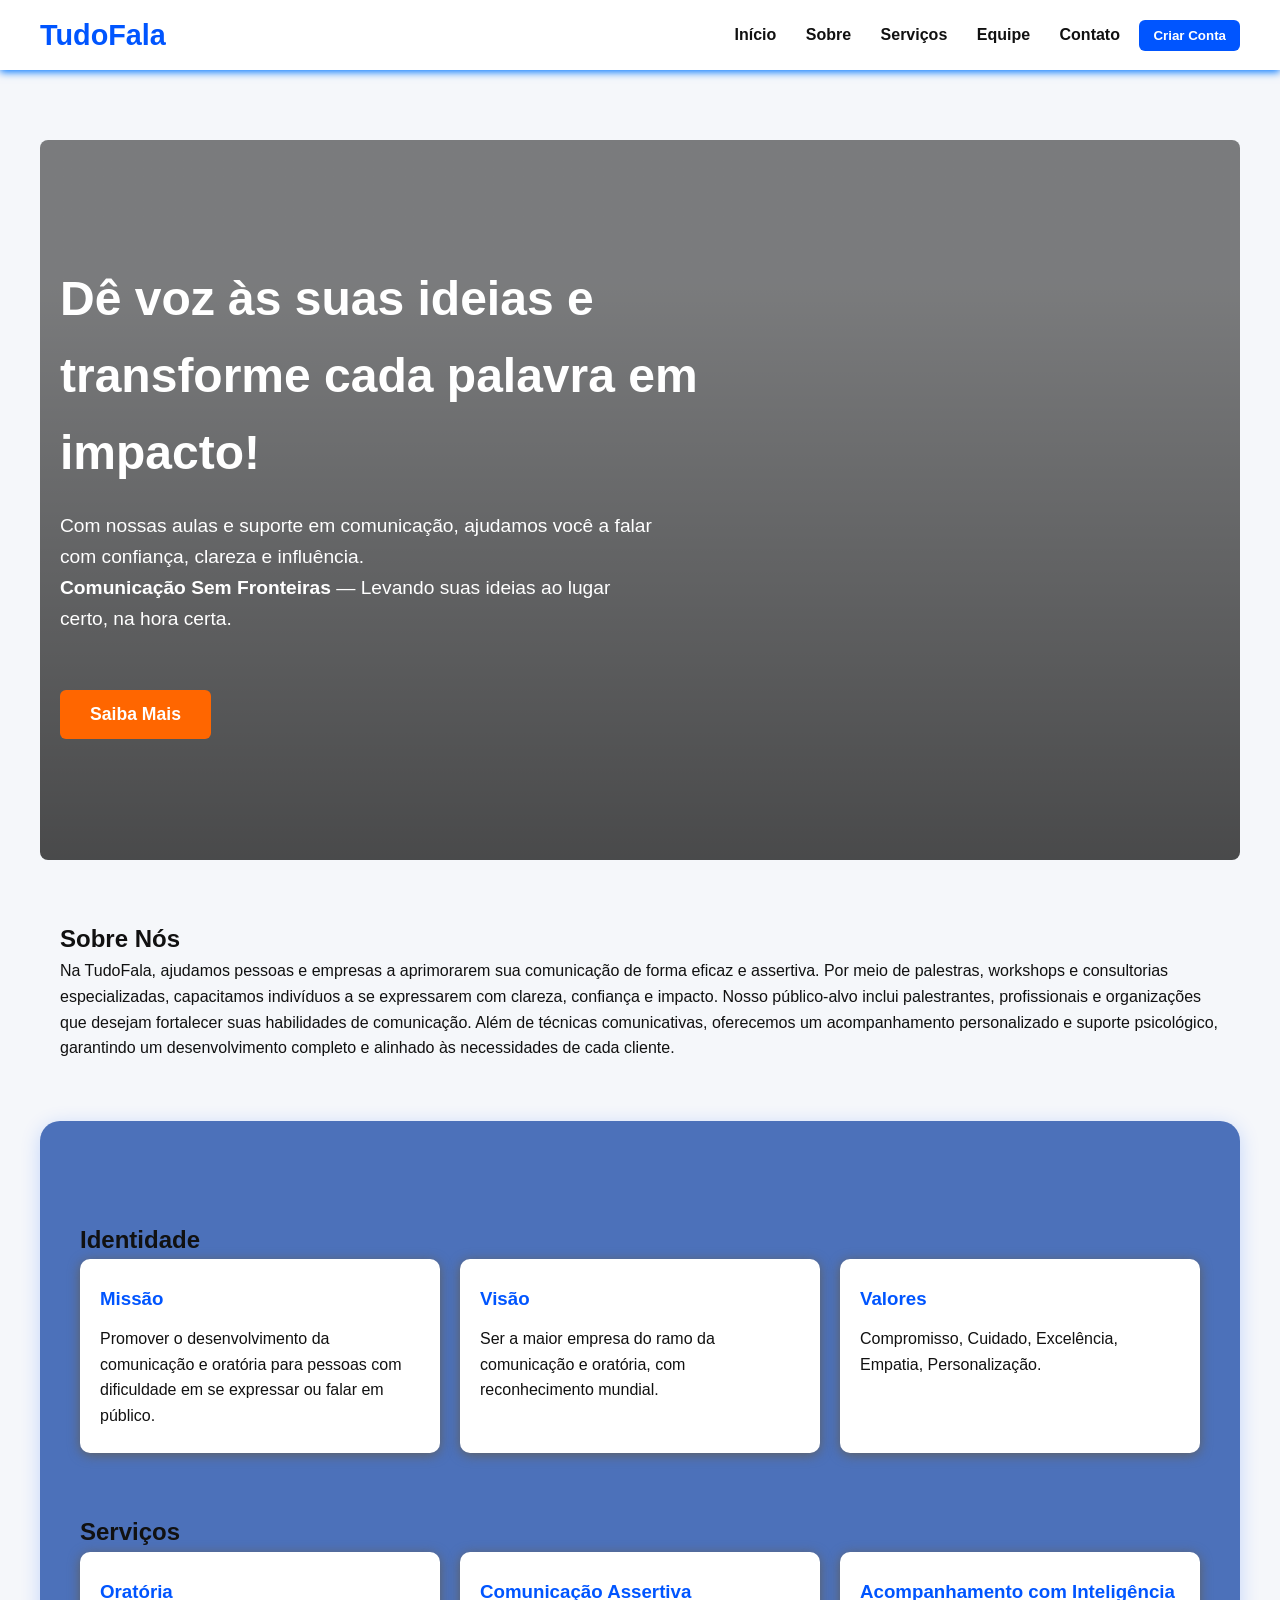
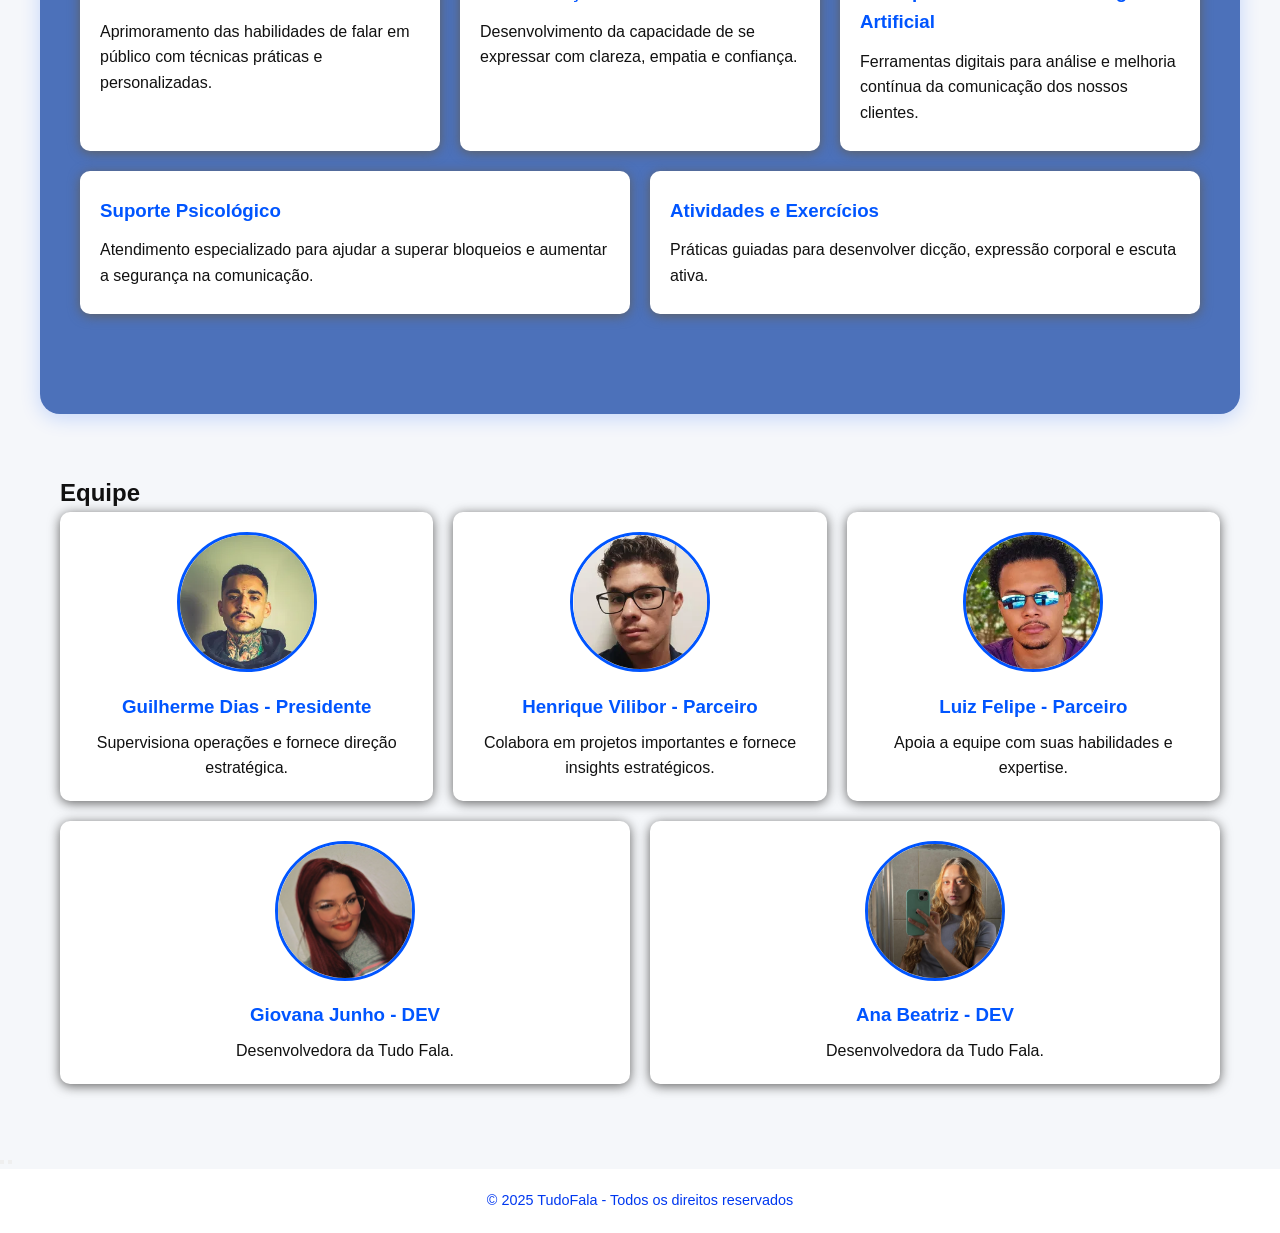
==== commit 92b9e784: "." ====
--- a/index.html
+++ b/index.html
@@ -28,6 +28,8 @@
   <section id="inicio" class="hero">
     <h1>Dê voz às suas ideias e transforme cada palavra em impacto!</h1>
     <p>Com nossas aulas e suporte em comunicação, ajudamos você a falar com confiança, clareza e influência.<br><strong>Comunicação Sem Fronteiras</strong> — Levando suas ideias ao lugar certo, na hora certa.</p>
+  <br>
+  <button id="BT-SB" onclick="window.location.href='plano.html'">Saiba Mais</button>
   </section>
 
   <section id="sobre">
--- a/assents/css/inicial.css
+++ b/assents/css/inicial.css
@@ -444,3 +444,15 @@
   background-size: 16px;
 }
 
+#BT-SB {
+  background: #ff6600;
+  border: none;
+  padding: 14px 30px;
+  font-weight: 700;
+  font-size: 1.1rem;
+  border-radius: 6px;
+  cursor: pointer;
+  color: #fff;
+  width: fit-content;
+  transition: background-color 0.3s;
+}
